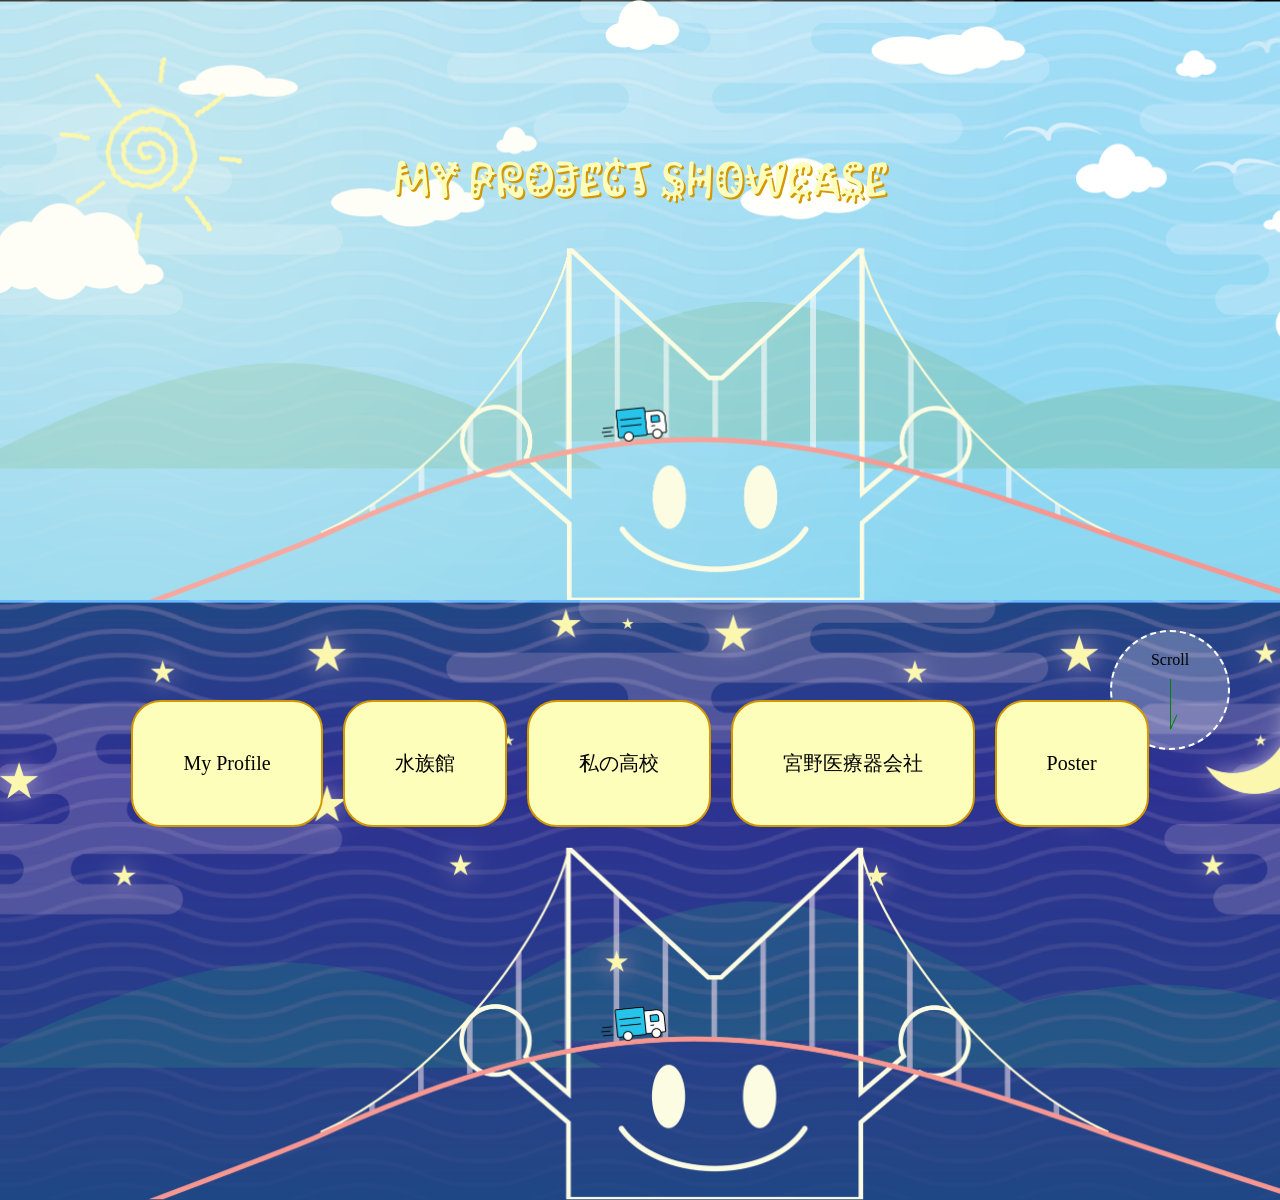
==== index.html @ 91df23de "first commit" ====
<!DOCTYPE html>
<html lang="ja">
<head>
    <meta charset="UTF-8">
    <meta name="viewport" content="width=device-width, initial-scale=1.0">
    <link rel="stylesheet" href="css/destyle.css">
    <link rel="stylesheet" href="css/style.css">
    <link rel="stylesheet" href="https://fonts.googleapis.com/css?family=Kablammo">
    <title>Collected Project</title>
</head>
<body>
    <div class="container">
        <header>
            <h1>MY PROJECT SHOWCASE</h1>
            <div class="scroll">
                <p>Scroll</p>
                <div class="arrow"></div>
            </div>
        </header>
        <section class="product-bg">
            <div class="product">
                <a class="my-profile" href="">My Profile</a>
                <a class="aquarium" href="">水族館</a>
                <a class="my-school" href="">私の高校</a>
                <a class="miyano" href="">宮野医療器会社</a>
                <a class="poster" href="poster.html">Poster</a>
            </div>
        </section>
    </div>
</body>
</html>
---- css/destyle.css ----
/*! destyle.css v2.0.2 | MIT License | https://github.com/nicolas-cusan/destyle.css */

/* Reset box-model and set borders */
/* ============================================ */

*,
::before,
::after {
  box-sizing: border-box;
  border-style: solid;
  border-width: 0;
}

/* Document */
/* ============================================ */

/**
 * 1. Correct the line height in all browsers.
 * 2. Prevent adjustments of font size after orientation changes in iOS.
 * 3. Remove gray overlay on links for iOS.
 */

html {
  line-height: 1.15; /* 1 */
  -webkit-text-size-adjust: 100%; /* 2 */
  -webkit-tap-highlight-color: transparent; /* 3*/
}

/* Sections */
/* ============================================ */

/**
 * Remove the margin in all browsers.
 */

body {
  margin: 0;
}

/**
 * Render the `main` element consistently in IE.
 */

main {
  display: block;
}

/* Vertical rhythm */
/* ============================================ */

p,
table,
blockquote,
address,
pre,
iframe,
form,
figure,
dl {
  margin: 0;
}

/* Headings */
/* ============================================ */

h1,
h2,
h3,
h4,
h5,
h6 {
  font-size: inherit;
  line-height: inherit;
  font-weight: inherit;
  margin: 0;
}

/* Lists (enumeration) */
/* ============================================ */

ul,
ol {
  margin: 0;
  padding: 0;
  list-style: none;
}

/* Lists (definition) */
/* ============================================ */

dt {
  font-weight: bold;
}

dd {
  margin-left: 0;
}

/* Grouping content */
/* ============================================ */

/**
 * 1. Add the correct box sizing in Firefox.
 * 2. Show the overflow in Edge and IE.
 */

hr {
  box-sizing: content-box; /* 1 */
  height: 0; /* 1 */
  overflow: visible; /* 2 */
  border-top-width: 1px;
  margin: 0;
  clear: both;
  color: inherit;
}

/**
 * 1. Correct the inheritance and scaling of font size in all browsers.
 * 2. Correct the odd `em` font sizing in all browsers.
 */

pre {
  font-family: monospace, monospace; /* 1 */
  font-size: inherit; /* 2 */
}

address {
  font-style: inherit;
}

/* Text-level semantics */
/* ============================================ */

/**
 * Remove the gray background on active links in IE 10.
 */

a {
  background-color: transparent;
  text-decoration: none;
  color: inherit;
}

/**
 * 1. Remove the bottom border in Chrome 57-
 * 2. Add the correct text decoration in Chrome, Edge, IE, Opera, and Safari.
 */

abbr[title] {
  text-decoration: underline; /* 2 */
  text-decoration: underline dotted; /* 2 */
}

/**
 * Add the correct font weight in Chrome, Edge, and Safari.
 */

b,
strong {
  font-weight: bolder;
}

/**
 * 1. Correct the inheritance and scaling of font size in all browsers.
 * 2. Correct the odd `em` font sizing in all browsers.
 */

code,
kbd,
samp {
  font-family: monospace, monospace; /* 1 */
  font-size: inherit; /* 2 */
}

/**
 * Add the correct font size in all browsers.
 */

small {
  font-size: 80%;
}

/**
 * Prevent `sub` and `sup` elements from affecting the line height in
 * all browsers.
 */

sub,
sup {
  font-size: 75%;
  line-height: 0;
  position: relative;
  vertical-align: baseline;
}

sub {
  bottom: -0.25em;
}

sup {
  top: -0.5em;
}

/* Embedded content */
/* ============================================ */

/**
 * Prevent vertical alignment issues.
 */

img,
embed,
object,
iframe {
  vertical-align: bottom;
}

/* Forms */
/* ============================================ */

/**
 * Reset form fields to make them styleable
 */

button,
input,
optgroup,
select,
textarea {
  -webkit-appearance: none;
  appearance: none;
  vertical-align: middle;
  color: inherit;
  font: inherit;
  background: transparent;
  padding: 0;
  margin: 0;
  outline: 0;
  border-radius: 0;
  text-align: inherit;
}

/**
 * Reset radio and checkbox appearance to preserve their look in iOS.
 */

[type="checkbox"] {
  -webkit-appearance: checkbox;
  appearance: checkbox;
}

[type="radio"] {
  -webkit-appearance: radio;
  appearance: radio;
}

/**
 * Show the overflow in IE.
 * 1. Show the overflow in Edge.
 */

button,
input {
  /* 1 */
  overflow: visible;
}

/**
 * Remove the inheritance of text transform in Edge, Firefox, and IE.
 * 1. Remove the inheritance of text transform in Firefox.
 */

button,
select {
  /* 1 */
  text-transform: none;
}

/**
 * Correct the inability to style clickable types in iOS and Safari.
 */

button,
[type="button"],
[type="reset"],
[type="submit"] {
  cursor: pointer;
  -webkit-appearance: none;
  appearance: none;
}

button[disabled],
[type="button"][disabled],
[type="reset"][disabled],
[type="submit"][disabled] {
  cursor: default;
}

/**
 * Remove the inner border and padding in Firefox.
 */

button::-moz-focus-inner,
[type="button"]::-moz-focus-inner,
[type="reset"]::-moz-focus-inner,
[type="submit"]::-moz-focus-inner {
  border-style: none;
  padding: 0;
}

/**
 * Restore the focus styles unset by the previous rule.
 */

button:-moz-focusring,
[type="button"]:-moz-focusring,
[type="reset"]:-moz-focusring,
[type="submit"]:-moz-focusring {
  outline: 1px dotted ButtonText;
}

/**
 * Remove arrow in IE10 & IE11
 */

select::-ms-expand {
  display: none;
}

/**
 * Remove padding
 */

option {
  padding: 0;
}

/**
 * Reset to invisible
 */

fieldset {
  margin: 0;
  padding: 0;
  min-width: 0;
}

/**
 * 1. Correct the text wrapping in Edge and IE.
 * 2. Correct the color inheritance from `fieldset` elements in IE.
 * 3. Remove the padding so developers are not caught out when they zero out
 *    `fieldset` elements in all browsers.
 */

legend {
  color: inherit; /* 2 */
  display: table; /* 1 */
  max-width: 100%; /* 1 */
  padding: 0; /* 3 */
  white-space: normal; /* 1 */
}

/**
 * Add the correct vertical alignment in Chrome, Firefox, and Opera.
 */

progress {
  vertical-align: baseline;
}

/**
 * Remove the default vertical scrollbar in IE 10+.
 */

textarea {
  overflow: auto;
}

/**
 * Correct the cursor style of increment and decrement buttons in Chrome.
 */

[type="number"]::-webkit-inner-spin-button,
[type="number"]::-webkit-outer-spin-button {
  height: auto;
}

/**
 * 1. Correct the outline style in Safari.
 */

[type="search"] {
  outline-offset: -2px; /* 1 */
}

/**
 * Remove the inner padding in Chrome and Safari on macOS.
 */

[type="search"]::-webkit-search-decoration {
  -webkit-appearance: none;
}

/**
 * 1. Correct the inability to style clickable types in iOS and Safari.
 * 2. Change font properties to `inherit` in Safari.
 */

::-webkit-file-upload-button {
  -webkit-appearance: button; /* 1 */
  font: inherit; /* 2 */
}

/**
 * Clickable labels
 */

label[for] {
  cursor: pointer;
}

/* Interactive */
/* ============================================ */

/*
 * Add the correct display in Edge, IE 10+, and Firefox.
 */

details {
  display: block;
}

/*
 * Add the correct display in all browsers.
 */

summary {
  display: list-item;
}

/*
 * Remove outline for editable content.
 */

[contenteditable] {
  outline: none;
}

/* Table */
/* ============================================ */

table {
  border-collapse: collapse;
  border-spacing: 0;
}

caption {
  text-align: left;
}

td,
th {
  vertical-align: top;
  padding: 0;
}

th {
  text-align: left;
  font-weight: bold;
}

/* Misc */
/* ============================================ */

/**
 * Add the correct display in IE 10+.
 */

template {
  display: none;
}

/**
 * Add the correct display in IE 10.
 */

[hidden] {
  display: none;
}
---- css/style.css ----
.container {
    background-color: rgb(104, 185, 255);
}
header {
    height: 600px;
    width: 100%;
    background: url(/img/Banner1.png);
    background-color: black;
    background-size: cover;
    text-align: center;
    padding-top: 150px;
}
h1 {
    font-family: "Kablammo", sans-serif;
    font-size: 48px;
    color: rgb(253, 254, 186);
    text-shadow: 2px 2px rgb(211, 151, 0);
}
header .scroll {
    width: 120px;
    height: 120px;
    background-color: rgba(255, 255, 255, 0.25);
    border: 2px dashed rgb(255, 255, 255);
    border-radius: 100px;
    position: absolute;
    bottom: 150px;
    right: 50px;
    display: flex;
    flex-direction: column;
    gap: 10px;
    justify-content: center;
    align-items: center;
}
header .arrow {
    width: 1px;
    height: 50px;
    position: relative;
    background-color: green;
    animation: scroll 2s ease-in-out infinite;
}
header .arrow::after {
    content: "";
    width: 1px;
    height: 16px;
    transform: rotate(24deg);
    background-color: green;
    position: absolute;
    bottom: 0;
    left: 0;
    transform-origin: left bottom;
}
@keyframes scroll {
    0%, 100% {transform: translateY(0px);}
    50% {transform: translateY(15px);}
}
.product-bg {
    width: 100%;
    height: 600px;
    background-color: aquamarine;
    background: url(/img/Banner2.png);
    background-size: cover;
}
.product {
    padding-top: 100px;
    text-align: center;
    display: flex;
    flex-wrap: wrap;
    gap: 20px;
    justify-content: center;
}
.product a {
    display: inline-block;
    padding: 50px;
    background-color: rgb(253, 254, 186);
    border: 2px solid rgb(211, 151, 0);
    border-radius: 30px;
    font-size: 20px;
    transform: scale(1);
    transition:0.3s ease-in-out;
}
.product a:hover {
    transform: scale(1.1);
    transition: 0.3s ease-in-out;
    background-color:rgb(196, 157, 0);
    color: rgb(255, 255, 255);
    text-shadow: 2px 2px rgb(211, 151, 0);
}
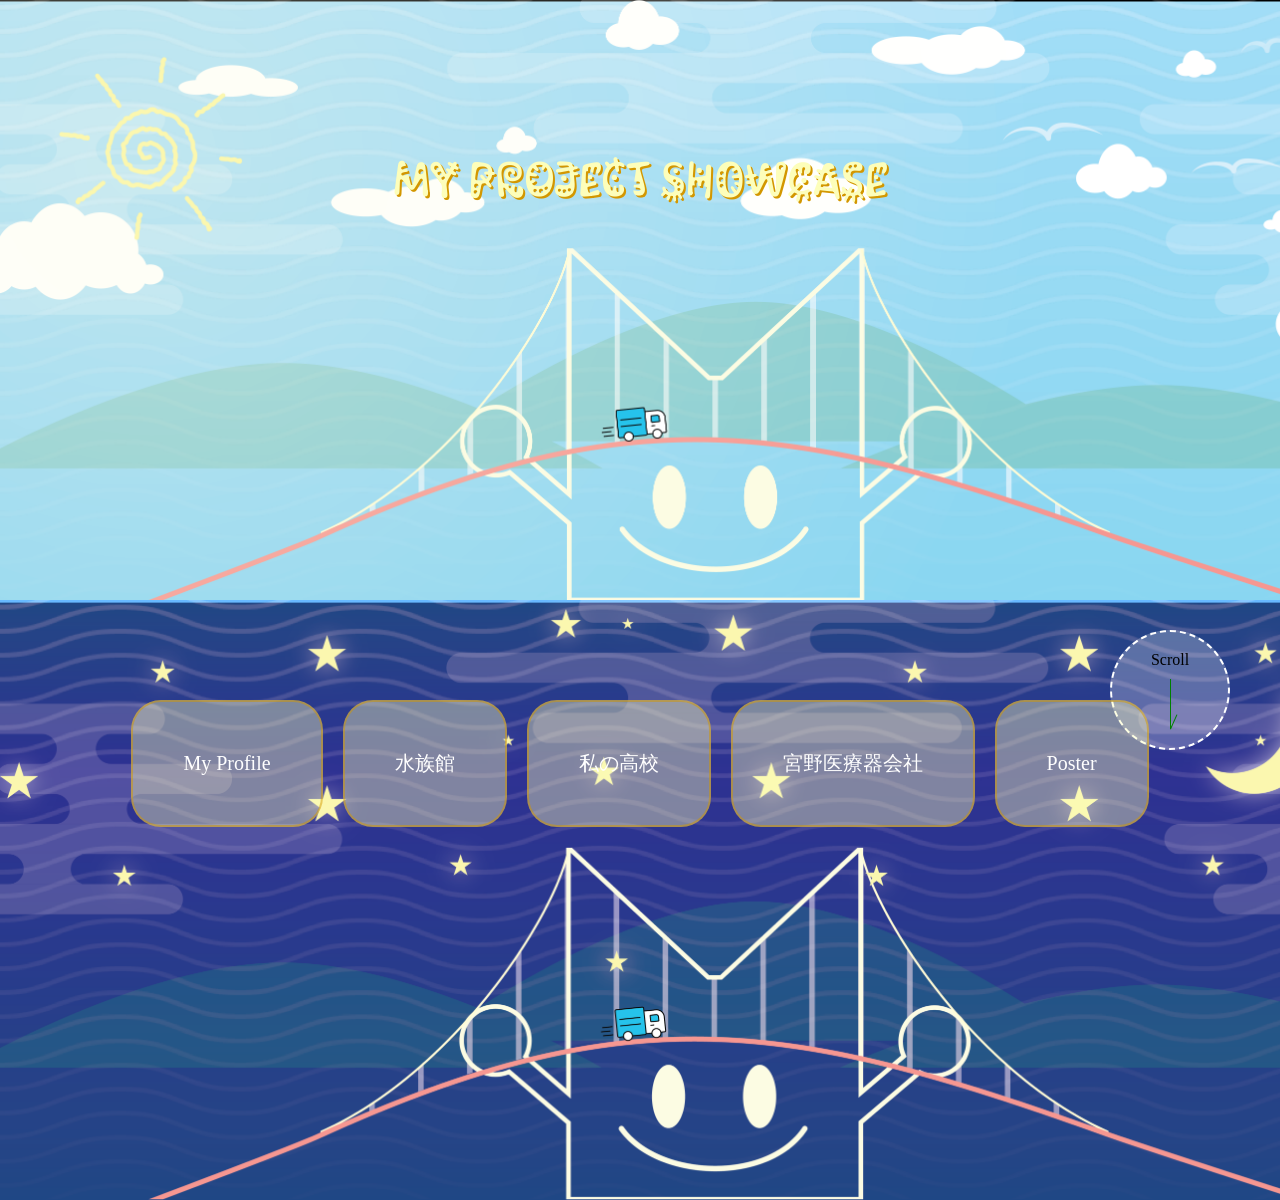
==== commit ea9858f5: "Add my profile" ====
--- a/index.html
+++ b/index.html
@@ -19,7 +19,7 @@
         </header>
         <section class="product-bg">
             <div class="product">
-                <a class="my-profile" href="">My Profile</a>
+                <a class="my-profile" href="My Profile/index_self-intro.html">My Profile</a>
                 <a class="aquarium" href="">水族館</a>
                 <a class="my-school" href="">私の高校</a>
                 <a class="miyano" href="">宮野医療器会社</a>
--- a/css/style.css
+++ b/css/style.css
@@ -4,7 +4,7 @@
 header {
     height: 600px;
     width: 100%;
-    background: url(/img/Banner1.png);
+    background: url(../img/Banner1.png);
     background-color: black;
     background-size: cover;
     text-align: center;
@@ -57,7 +57,7 @@
     width: 100%;
     height: 600px;
     background-color: aquamarine;
-    background: url(/img/Banner2.png);
+    background: url(../img/Banner2.png);
     background-size: cover;
 }
 .product {
@@ -71,8 +71,9 @@
 .product a {
     display: inline-block;
     padding: 50px;
-    background-color: rgb(253, 254, 186);
-    border: 2px solid rgb(211, 151, 0);
+    color: white;
+    background-color: rgba(253, 254, 186, 0.4);
+    border: 2px solid rgba(211, 151, 0, 0.5);
     border-radius: 30px;
     font-size: 20px;
     transform: scale(1);
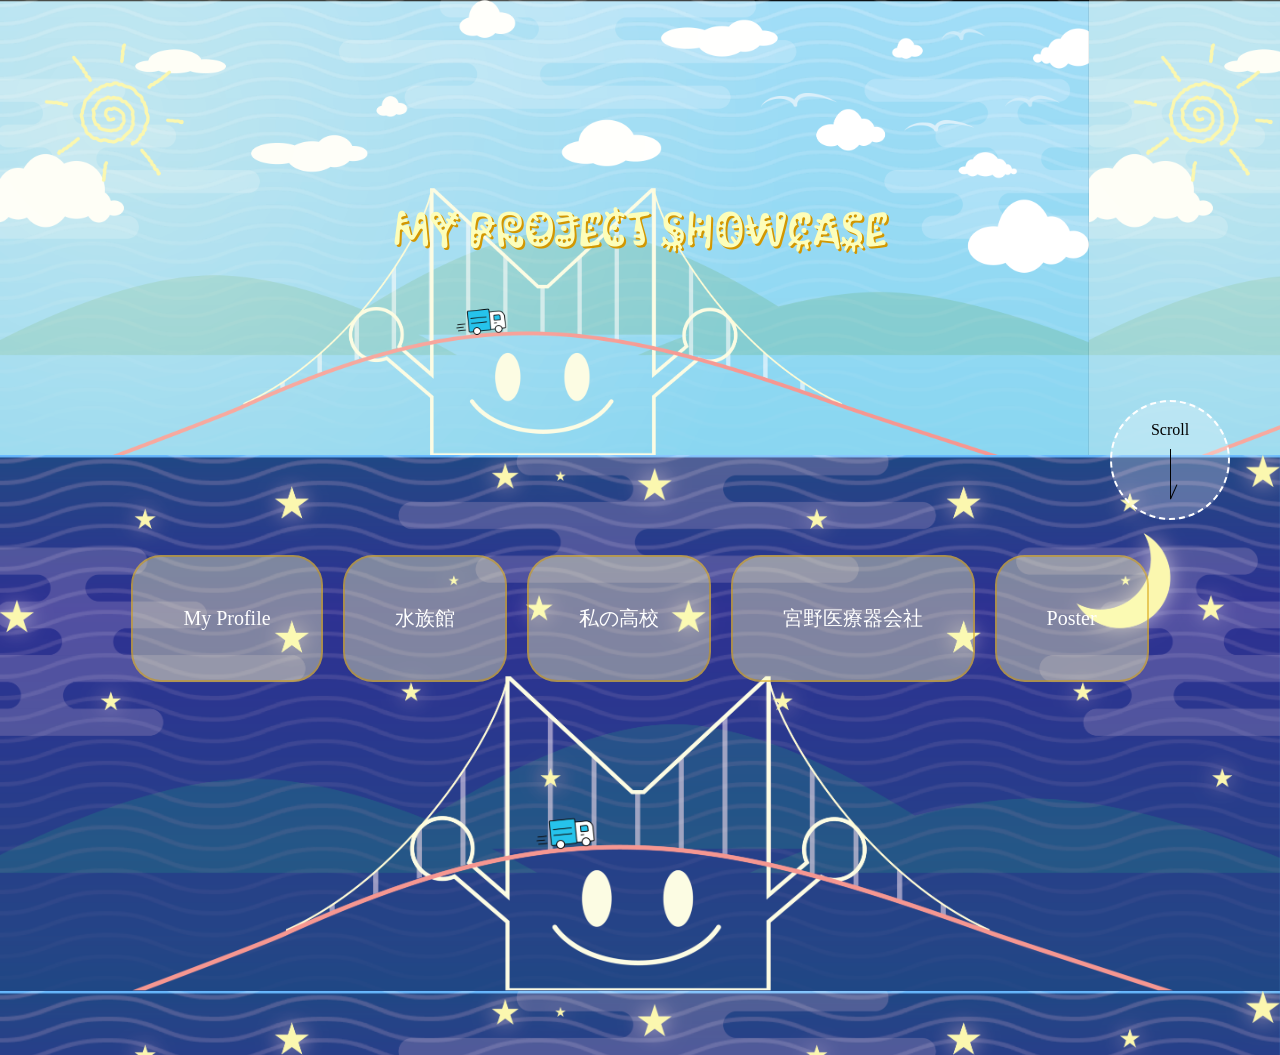
==== commit 260d4988: "." ====
--- a/index.html
+++ b/index.html
@@ -22,7 +22,7 @@
                 <a class="my-profile" href="My Profile/index_self-intro.html">My Profile</a>
                 <a class="aquarium" href="">水族館</a>
                 <a class="my-school" href="">私の高校</a>
-                <a class="miyano" href="">宮野医療器会社</a>
+                <a class="miyano" href="https://www.figma.com/proto/Huy1gf9PrRXxy3SUlNrbtP/Miyano?node-id=1063-3696&t=lnGBhe9HpxZcRLVf-1" target="_blank">宮野医療器会社</a>
                 <a class="poster" href="poster.html">Poster</a>
             </div>
         </section>
--- a/css/style.css
+++ b/css/style.css
@@ -2,15 +2,17 @@
     background-color: rgb(104, 185, 255);
 }
 header {
-    height: 600px;
-    width: 100%;
+    /* height: 600px; */
+    /* width: 100%; */
     background: url(../img/Banner1.png);
+    background-size: contain;
     background-color: black;
-    background-size: cover;
+    /* background-size: cover; */
     text-align: center;
-    padding-top: 150px;
+    padding: 300px auto;
 }
 h1 {
+    padding: 200px 0;
     font-family: "Kablammo", sans-serif;
     font-size: 48px;
     color: rgb(253, 254, 186);
@@ -23,7 +25,7 @@
     border: 2px dashed rgb(255, 255, 255);
     border-radius: 100px;
     position: absolute;
-    bottom: 150px;
+    top: 400px;
     right: 50px;
     display: flex;
     flex-direction: column;
@@ -35,7 +37,7 @@
     width: 1px;
     height: 50px;
     position: relative;
-    background-color: green;
+    background-color: rgb(0, 0, 0);
     animation: scroll 2s ease-in-out infinite;
 }
 header .arrow::after {
@@ -43,7 +45,7 @@
     width: 1px;
     height: 16px;
     transform: rotate(24deg);
-    background-color: green;
+    background-color: rgb(0, 0, 0);
     position: absolute;
     bottom: 0;
     left: 0;
@@ -56,9 +58,9 @@
 .product-bg {
     width: 100%;
     height: 600px;
-    background-color: aquamarine;
+    /* background-color: aquamarine; */
     background: url(../img/Banner2.png);
-    background-size: cover;
+    background-size: contain;
 }
 .product {
     padding-top: 100px;
@@ -82,7 +84,7 @@
 .product a:hover {
     transform: scale(1.1);
     transition: 0.3s ease-in-out;
-    background-color:rgb(196, 157, 0);
+    background-color:rgba(255, 204, 0, 0.5);
     color: rgb(255, 255, 255);
-    text-shadow: 2px 2px rgb(211, 151, 0);
+    text-shadow: 2px 2px rgba(211, 151, 0, 0.5);
 }
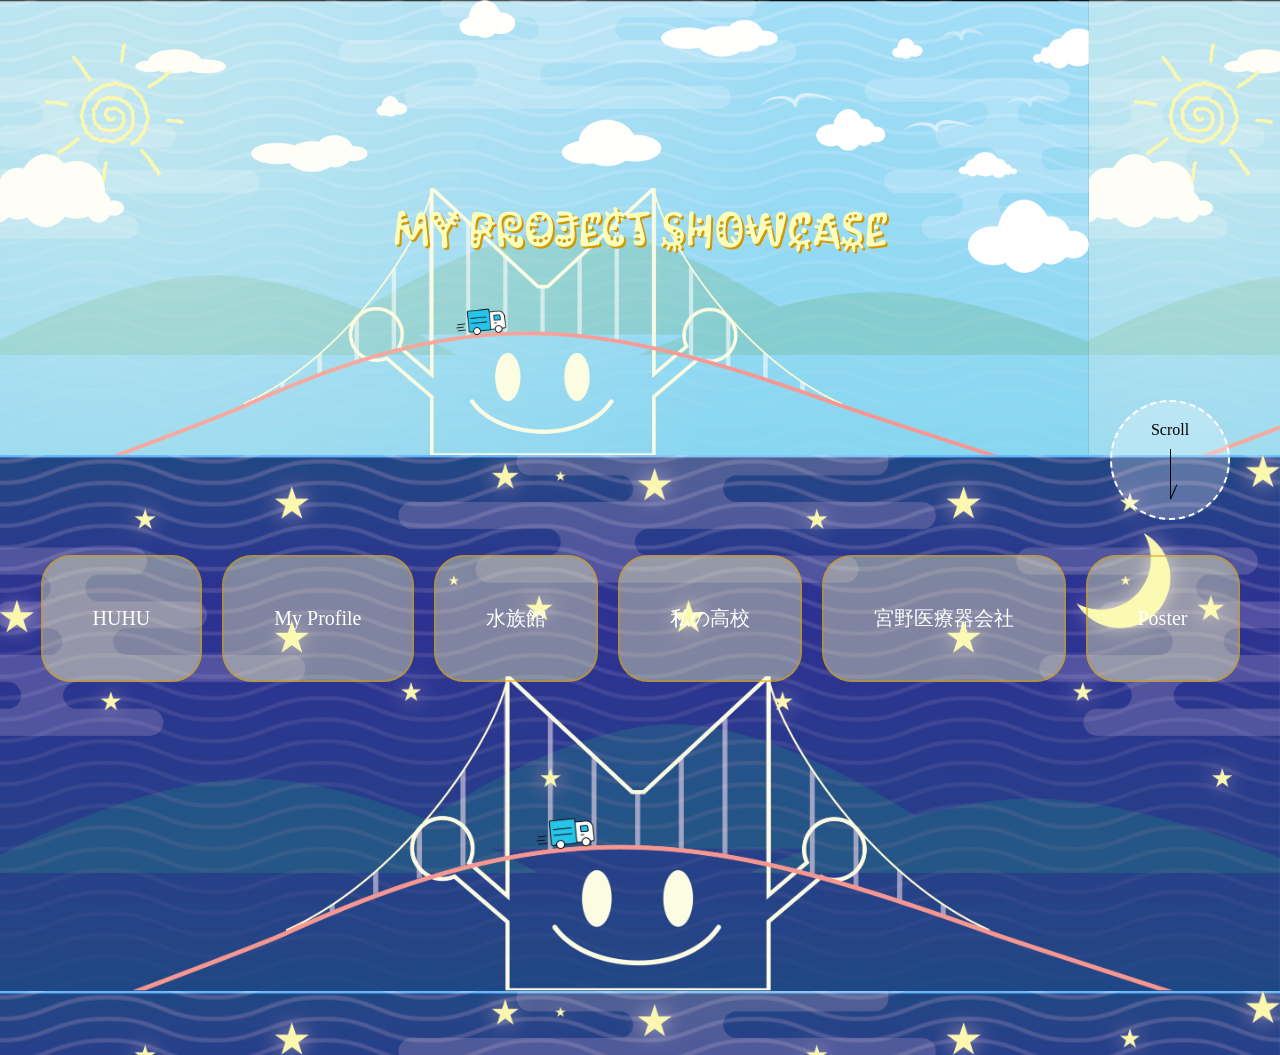
==== commit 73cc9729: "Add link to HUHU in index.html" ====
--- a/index.html
+++ b/index.html
@@ -19,8 +19,9 @@
         </header>
         <section class="product-bg">
             <div class="product">
+                <a class="huhu" href="HUHU/index.html">HUHU</a>
                 <a class="my-profile" href="My Profile/index_self-intro.html">My Profile</a>
-                <a class="aquarium" href="">水族館</a>
+                <a class="aquarium" href="/Aquarium/index_aquarium.html" target="_self">水族館</a>
                 <a class="my-school" href="">私の高校</a>
                 <a class="miyano" href="https://www.figma.com/proto/Huy1gf9PrRXxy3SUlNrbtP/Miyano?node-id=1063-3696&t=lnGBhe9HpxZcRLVf-1" target="_blank">宮野医療器会社</a>
                 <a class="poster" href="poster.html">Poster</a>
@@ -28,4 +29,4 @@
         </section>
     </div>
 </body>
-</html>+</html>
--- a/css/style.css
+++ b/css/style.css
@@ -9,7 +9,7 @@
     background-color: black;
     /* background-size: cover; */
     text-align: center;
-    padding: 300px auto;
+    /* padding: 300px auto; */
 }
 h1 {
     padding: 200px 0;
